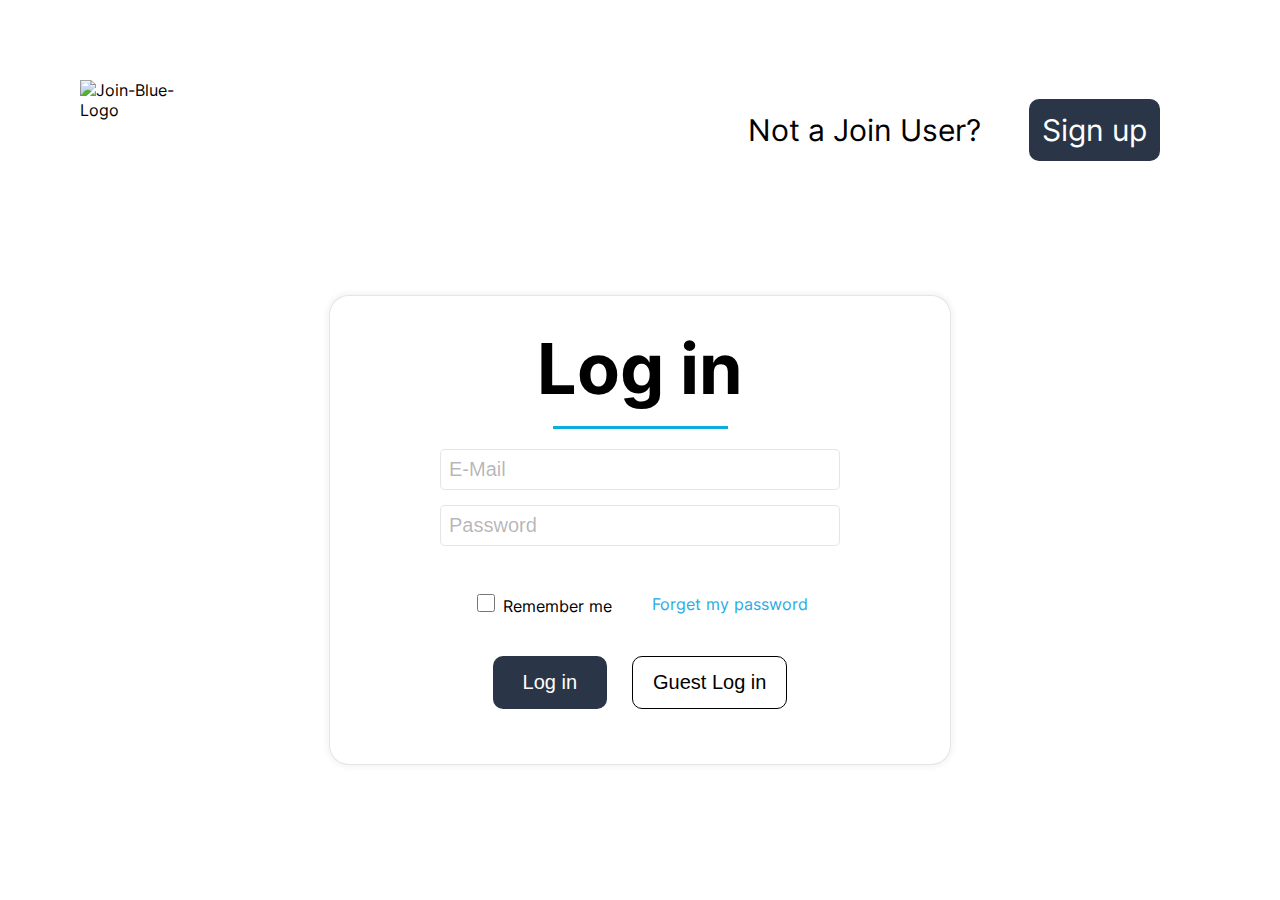
==== index.html @ 74774bdb "changes many codes" ====
<!DOCTYPE html>
<html lang="en">

<head>
    <meta charset="UTF-8">
    <meta http-equiv="X-UA-Compatible" content="IE=edge">
    <meta name="viewport" content="width=device-width, initial-scale=1.0">
    <link rel="stylesheet" href="./src/css/login.css">
    <link rel="stylesheet" href="./src/css/fonts.css">
    <link rel="shortcut icon" href="./src/favicon/logo_blue_join.png" type="image/x-icon">
    <script src="./src/scripts/storage.js"></script>
    <script src="./src/scripts/registerlogin.js"></script>
    <script src="./src/scripts/summary.js"></script>
    <script src="./src/scripts/dataBase.js"></script>
    <title>Login</title>
</head>

<body onload="init()">
    <div class="join-Logo-Container">
        <img src="./src/img/logo_blue_join.png" alt="Join-Blue-Logo">
        <div class="signIn-Container">Not a Join User? <a class="sign-Up-Button" href="register.html">Sign up</a></div>
    </div>
    
    <div class="login-Container">

        <div class="login-password-content">
            <div class="login-head">
                <h1>Log in</h1>
                <div class="blue-line"></div>
            </div>
            <form onsubmit="login(); return false;" autocomplete="on">
                <div class="main-input-button-container">
                    <div class="login-password-input-area">
                        <input class="email-input" type="email" name="email" placeholder="E-Mail" id="email">
                        <span class="dNone" id="login-user-error" style="color: red">User unknown. Please signup first</span>
                        <input class="password-input" type="password" name="password" placeholder="Password" id="password">
                    </div>
                    <div class="checkbox-container">
                        <div class="checkbox"><input class="checkbox-input" type="checkbox" name="" id="loginCheckbox"> <label for="remember-me">Remember me</label></div>
                        <div class="forget-Password-Container"><a class="forgetpassword" href="forgetPassword.html">Forget my password</a></div>
                    </div>

                    <div class="login-guest-button-container">
                        <button class="sign-in-button">Log in</button>
                        <button onclick="guestLogin()" class="guest-login-button">Guest Log in</button>
                    </div>
                    
                </div>
                
            </form>

            
        </div>
        
    </div>



    <div class="message-container">
    <div class="message" id="msgBox"></div>
    </div>
</body>

</html>
---- src/css/login.css ----
body {
    margin: 0;
    font-family: 'Inter', 'sans-serif';
    font-size: normal;
}

html {
    height: 100%;
}

.join-Logo-Container {
    display: flex;
    justify-content: space-between;
    margin-top: 80px;
    align-items: center;
    margin-left: 80px;
    margin-right: 120px;
}

.join-Logo-Container img {
    width: 150px;
    height: 150px;
    z-index: 1;
    object-fit: contain;
    animation: go_small 1.5s;
}

@keyframes go_small {
    0% {
        transform: translateX(1200px) translateY(450px) scale(3);
    }

    35% {
        transform: translateX(500px) translateY() scale(3);
    }

    100% {
        transform: scale(1);
    }
}

.signIn-Container {

    font-size: 30px;
    animation: fade_in 1.5s;

}

@keyframes fade_in {
    0% {
        opacity: 0;
        transform: scale(0.5);

    }

    40% {
        opacity: 0;
        transform: scale(0.5);
    }

    100% {
        opacity: 1;
        transform: scale(1);
    }
}

.sign-Up-Button {
    background: #2A3647;
    border-radius: 10px;
    margin-left: 40px;
    color: white;
    padding: 13px;
    text-decoration: none;


}

.sign-Up-Button:hover {
    background-color: #29ABE2;
}

.login-Container {
    display: flex;
    justify-content: center;
    align-items: center;
    height: 700px;
    padding: 0;
    margin: 0;
}

.login-head {
    display: flex;
    flex-direction: column;
    text-align: center;
    align-items: center;

}

.login-head h1 {
    font-size: 70px;
    margin: 0;
    margin-bottom: 15px;
}

.blue-line {
    display: flex;
    margin: 0;
    width: 175px;
    height: 3px;
    background-color: rgba(11, 173, 221, 1);

}

.login-password-content {
    display: flex;
    justify-content: center;
    align-items: center;
    flex-direction: column;
    border: 1px solid rgba(0, 0, 0, 0.1);
    background-color: white;
    border-radius: 20px;
    width: 500px;
    padding: 30px 60px 30px 60px;
    animation: fade_in 1.5s;
    box-shadow: 0px 0px 5px 3px rgba(0, 0, 0, 0.04);
}

.login-password-input-area {
    display: flex;
    flex-direction: column;
    margin-top: 20px;
    width: 400px;
}

.email-input {
    background-image: url('/src/img/email.png');
    background-repeat: no-repeat;
    background-position: 360px;
    background-size: 20px;
    margin-bottom: 15px;
    padding: 8px;
    font-size: 20px;
    border-radius: 5px;
    border: solid 1px rgba(0, 0, 0, 0.1);
}

.email-input::placeholder {
    color: rgba(0, 0, 0, 0.3);

}


.password-input {
    background-image: url('/src/img/password.png');
    background-repeat: no-repeat;
    background-position: 360px;
    background-size: 20px;
    padding: 8px;
    font-size: 20px;
    border-radius: 5px;
    border: solid 1px rgba(0, 0, 0, 0.1);
    margin-bottom: 25px;

}


.password-input::placeholder {
    color: rgba(0, 0, 0, 0.3);

}

.checkbox-container {
    display: flex;
    justify-content: center;
    align-items: center;
    margin-bottom: 30px;
    padding-bottom: 10px;
    padding-top: 20px;


}

.checkbox {
    padding-right: 40px;


}


.checkbox-input {
    padding: 40px;
    width: 18px;
    height: 18px;
    border: 1px solid black;

}


.login-guest-button-container {
    padding-bottom: 25px;
    display: flex;
    justify-content: center;

}

.sign-in-button {
    background-color: #2A3647;
    padding: 9px;
    color: white;
    border-radius: 10px;
    padding: 15px 30px 15px 30px;
    font-size: 20px;
    border: none;
    margin-right: 25px;
    cursor: pointer;
}

.sign-in-button:hover {
    background-color: #29ABE2;
    ;
    border: none;
}

.guest-login-button {
    padding: 9px;
    background-color: white;
    border-radius: 10px;
    padding: 5px 20px 5px 20px;
    font-size: 20px;
    border: black 1px solid;
    cursor: pointer;

}

.guest-login-button:hover {
    color: #29ABE2;
    ;
    border: 1px solid #29ABE2;
    ;
}


.forget-Password-Container a {
    text-decoration: none;
    color: #29ABE2;
    font-weight: 400;

}

.forge-Password-Container a:visited {
    color: #29ABE2;
    text-decoration: none;
}

.message-container {
    width: 100%;
    transform: translateY(-50px);
    display: flex;
    justify-content: center;
}

.message{
    display: flex;
    justify-content: center;
    width: 500px;
    
    color:#2A3647;
    border-radius: 8px;
    padding: 10px;
    font-weight: bold;
    font-size: 20px;
}


.dNone {
   display: none;
    
}

@media(max-width:1280px) {
    .join-Logo-Container img {
        width: 100px;
        height: 100px;
        
    }

    @keyframes go_small {
        0% {
            transform: translateX(600px) translateY(300px) scale(3);
        }

        35% {
            transform: translateX(500px) translateY() scale(3);
        }

        100% {
            transform: scale(1);
        }

    }

}

@media(max-width:850px) {
    .signIn-Container {
        position: absolute;
        display: flex;
        align-items: center;
        top: 740px;
        left: 50px;
        font-size: 20px;

    }

    .join-Logo-Container {
        margin-left: 50px;
        margin-top: 50px;
    }

    .join-Logo-Container img {
        width: 80px;
        height: 80px;
        animation: go_small_mobile 1.5s;

    }

    @keyframes go_small_mobile {
        0% {
            transform: translateX(100px) translateY(400px) scale(3);
        }

        35% {
            transform: translateX(500px) translateY() scale(3);
        }

        100% {
            transform: scale(1);
        }


    }

    .login-password-content {
        padding: 20px 10px 20px 10px;
        width: 350px;
    }

    .email-input {
        width: 320px;

    }

    .password-input {
        width: 320px;

    }

    .login-password-input-area {
        width: 350px;
    }
}
---- src/css/fonts.css ----
/* inter-100 - latin */
@font-face {
    font-display: swap;
    /* Check https://developer.mozilla.org/en-US/docs/Web/CSS/@font-face/font-display for other options. */
    font-family: 'Inter';
    font-style: normal;
    font-weight: 100;
    src: url('../fonts/inter-v12-latin-100.eot');
    /* IE9 Compat Modes */
    src: url('../fonts/inter-v12-latin-100.eot?#iefix') format('embedded-opentype'),
         /* IE6-IE8 */
         url('../fonts/inter-v12-latin-100.woff2') format('woff2'),
         /* Super Modern Browsers */
         url('../fonts/inter-v12-latin-100.woff') format('woff'),
         /* Modern Browsers */
         url('../fonts/inter-v12-latin-100.ttf') format('truetype'),
         /* Safari, Android, iOS */
         url('../fonts/inter-v12-latin-100.svg#Inter') format('svg');
    /* Legacy iOS */
}

/* inter-200 - latin */
@font-face {
    font-display: swap;
    /* Check https://developer.mozilla.org/en-US/docs/Web/CSS/@font-face/font-display for other options. */
    font-family: 'Inter';
    font-style: normal;
    font-weight: 200;
    src: url('../fonts/inter-v12-latin-200.eot');
    /* IE9 Compat Modes */
    src: url('../fonts/inter-v12-latin-200.eot?#iefix') format('embedded-opentype'),
         /* IE6-IE8 */
         url('../fonts/inter-v12-latin-200.woff2') format('woff2'),
         /* Super Modern Browsers */
         url('../fonts/inter-v12-latin-200.woff') format('woff'),
         /* Modern Browsers */
         url('../fonts/inter-v12-latin-200.ttf') format('truetype'),
         /* Safari, Android, iOS */
         url('../fonts/inter-v12-latin-200.svg#Inter') format('svg');
    /* Legacy iOS */
}

/* inter-300 - latin */
@font-face {
    font-display: swap;
    /* Check https://developer.mozilla.org/en-US/docs/Web/CSS/@font-face/font-display for other options. */
    font-family: 'Inter';
    font-style: normal;
    font-weight: 300;
    src: url('../fonts/inter-v12-latin-300.eot');
    /* IE9 Compat Modes */
    src: url('../fonts/inter-v12-latin-300.eot?#iefix') format('embedded-opentype'),
         /* IE6-IE8 */
         url('../fonts/inter-v12-latin-300.woff2') format('woff2'),
         /* Super Modern Browsers */
         url('../fonts/inter-v12-latin-300.woff') format('woff'),
         /* Modern Browsers */
         url('../fonts/inter-v12-latin-300.ttf') format('truetype'),
         /* Safari, Android, iOS */
         url('../fonts/inter-v12-latin-300.svg#Inter') format('svg');
    /* Legacy iOS */
}

/* inter-regular - latin */
@font-face {
    font-display: swap;
    /* Check https://developer.mozilla.org/en-US/docs/Web/CSS/@font-face/font-display for other options. */
    font-family: 'Inter';
    font-style: normal;
    font-weight: 400;
    src: url('../fonts/inter-v12-latin-regular.eot');
    /* IE9 Compat Modes */
    src: url('../fonts/inter-v12-latin-regular.eot?#iefix') format('embedded-opentype'),
         /* IE6-IE8 */
         url('../fonts/inter-v12-latin-regular.woff2') format('woff2'),
         /* Super Modern Browsers */
         url('../fonts/inter-v12-latin-regular.woff') format('woff'),
         /* Modern Browsers */
         url('../fonts/inter-v12-latin-regular.ttf') format('truetype'),
         /* Safari, Android, iOS */
         url('../fonts/inter-v12-latin-regular.svg#Inter') format('svg');
    /* Legacy iOS */
}

/* inter-500 - latin */
@font-face {
    font-display: swap;
    /* Check https://developer.mozilla.org/en-US/docs/Web/CSS/@font-face/font-display for other options. */
    font-family: 'Inter';
    font-style: normal;
    font-weight: 500;
    src: url('../fonts/inter-v12-latin-500.eot');
    /* IE9 Compat Modes */
    src: url('../fonts/inter-v12-latin-500.eot?#iefix') format('embedded-opentype'),
         /* IE6-IE8 */
         url('../fonts/inter-v12-latin-500.woff2') format('woff2'),
         /* Super Modern Browsers */
         url('../fonts/inter-v12-latin-500.woff') format('woff'),
         /* Modern Browsers */
         url('../fonts/inter-v12-latin-500.ttf') format('truetype'),
         /* Safari, Android, iOS */
         url('../fonts/inter-v12-latin-500.svg#Inter') format('svg');
    /* Legacy iOS */
}

/* inter-600 - latin */
@font-face {
    font-display: swap;
    /* Check https://developer.mozilla.org/en-US/docs/Web/CSS/@font-face/font-display for other options. */
    font-family: 'Inter';
    font-style: normal;
    font-weight: 600;
    src: url('../fonts/inter-v12-latin-600.eot');
    /* IE9 Compat Modes */
    src: url('../fonts/inter-v12-latin-600.eot?#iefix') format('embedded-opentype'),
         /* IE6-IE8 */
         url('../fonts/inter-v12-latin-600.woff2') format('woff2'),
         /* Super Modern Browsers */
         url('../fonts/inter-v12-latin-600.woff') format('woff'),
         /* Modern Browsers */
         url('../fonts/inter-v12-latin-600.ttf') format('truetype'),
         /* Safari, Android, iOS */
         url('../fonts/inter-v12-latin-600.svg#Inter') format('svg');
    /* Legacy iOS */
}

/* inter-700 - latin */
@font-face {
    font-display: swap;
    /* Check https://developer.mozilla.org/en-US/docs/Web/CSS/@font-face/font-display for other options. */
    font-family: 'Inter';
    font-style: normal;
    font-weight: 700;
    src: url('../fonts/inter-v12-latin-700.eot');
    /* IE9 Compat Modes */
    src: url('../fonts/inter-v12-latin-700.eot?#iefix') format('embedded-opentype'),
         /* IE6-IE8 */
         url('../fonts/inter-v12-latin-700.woff2') format('woff2'),
         /* Super Modern Browsers */
         url('../fonts/inter-v12-latin-700.woff') format('woff'),
         /* Modern Browsers */
         url('../fonts/inter-v12-latin-700.ttf') format('truetype'),
         /* Safari, Android, iOS */
         url('../fonts/inter-v12-latin-700.svg#Inter') format('svg');
    /* Legacy iOS */
}
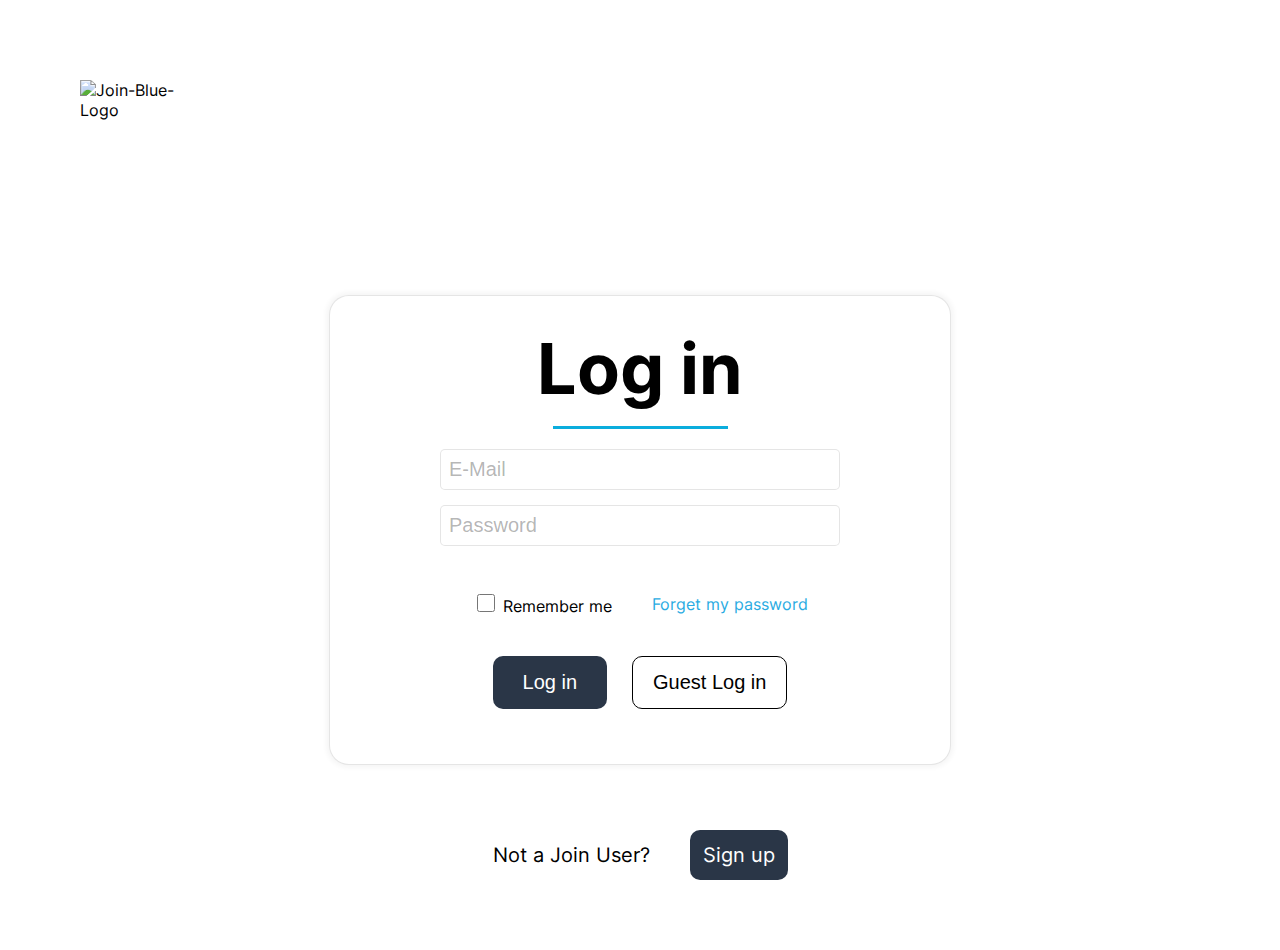
==== commit 94f59f0d: "responsive" ====
--- a/index.html
+++ b/index.html
@@ -15,7 +15,7 @@
     <title>Login</title>
 </head>
 
-<body onload="init()">
+<body onload="logininit()">
     <div class="join-Logo-Container">
         <img src="./src/img/logo_blue_join.png" alt="Join-Blue-Logo">
         <div class="signIn-Container">Not a Join User? <a class="sign-Up-Button" href="register.html">Sign up</a></div>
@@ -43,22 +43,25 @@
                     <div class="login-guest-button-container">
                         <button class="sign-in-button">Log in</button>
                         <button onclick="guestLogin()" class="guest-login-button">Guest Log in</button>
+                        
                     </div>
-                    
+                   
                 </div>
                 
             </form>
-
+            
             
         </div>
         
     </div>
-
+    <div class="signIn-Container-mobile dNone">Not a Join User? <a class="sign-Up-Button" href="register.html">Sign up</a></div>
 
 
     <div class="message-container">
     <div class="message" id="msgBox"></div>
     </div>
+
+
 </body>
 
 </html>--- a/src/css/login.css
+++ b/src/css/login.css
@@ -27,7 +27,7 @@
 
 @keyframes go_small {
     0% {
-        transform: translateX(1200px) translateY(450px) scale(3);
+        transform: translateX(1100px) translateY(500px) scale(3);
     }
 
     35% {
@@ -259,12 +259,12 @@
     justify-content: center;
 }
 
-.message{
+.message {
     display: flex;
     justify-content: center;
     width: 500px;
-    
-    color:#2A3647;
+
+    color: #2A3647;
     border-radius: 8px;
     padding: 10px;
     font-weight: bold;
@@ -273,15 +273,80 @@
 
 
 .dNone {
-   display: none;
-    
+    display: none;
+
+}
+
+@media(max-width:1850px){
+    .join-Logo-Container img {
+        width: 80px;
+        height: 80px;
+        animation: go_small_mobile 1.5s;
+    }
+
+    @keyframes go_small_mobile {
+        0% {
+            transform: translateX(800px) translateY(400px) scale(3);
+        }
+
+        35% {
+            transform: translateX(00px) translateY() scale(3);
+        }
+
+        100% {
+            transform: scale(1);
+        }
+
+
+    }
+
+
+}
+
+@media(max-width:1500px) {
+    .signIn-Container {
+        display: none;
+
+    }
+
+    .signIn-Container-mobile {
+        display: flex;
+        align-items: center;
+        justify-content: center;
+        transform: translateY(-50px);
+        font-size: 20px;
+        animation: fade_in_mobile 1.5;
+    }
+    .join-Logo-Container img {
+        width: 80px;
+        height: 80px;
+        animation: go_small_mobile 1.5s;
+    }
+
+    @keyframes go_small_mobile {
+        0% {
+            transform: translateX(700px) translateY(400px) scale(3);
+        }
+
+        35% {
+            transform: translateX(00px) translateY() scale(3);
+        }
+
+        100% {
+            transform: scale(1);
+        }
+
+
+    }
+
+
 }
 
 @media(max-width:1280px) {
     .join-Logo-Container img {
         width: 100px;
         height: 100px;
-        
+        animation: go_small_mobile 1.5s;
     }
 
     @keyframes go_small {
@@ -301,15 +366,98 @@
 
 }
 
-@media(max-width:850px) {
+@media(max-width: 1200px) {
+    .join-Logo-Container img {
+        width: 80px;
+        height: 80px;
+        animation: go_small_mobile 1.5s;
+    }
+
+    @keyframes go_small_mobile {
+        0% {
+            transform: translateX(500px) translateY(400px) scale(3);
+        }
+
+        35% {
+            transform: translateX(500px) translateY() scale(3);
+        }
+
+        100% {
+            transform: scale(1);
+        }
+    }
+}
+
+@media(max-width:1024px) {
+
+    .join-Logo-Container img {
+        width: 80px;
+        height: 80px;
+        animation: go_small_mobile 1.5s;
+    }
+
+    @keyframes go_small_mobile {
+        0% {
+            transform: translateX(400px) translateY(350px) scale(3);
+        }
+
+        35% {
+            transform: translateX(500px) translateY() scale(3);
+        }
+
+        100% {
+            transform: scale(1);
+        }
+
+    }
+
+    .login-Container{
+        height: 500px;
+       
+    }
+
+    .signIn-Container-mobile {
+        display: flex;
+        align-items: center;
+        justify-content: center;
+        transform: translateY(50px);
+        font-size: 20px;
+        animation: fade_in_mobile 1.5;
+    }
+}
+
+
+@media(max-width:688px) {
     .signIn-Container {
-        position: absolute;
+        display: none;
+
+    }
+
+    .signIn-Container-mobile {
         display: flex;
         align-items: center;
-        top: 740px;
-        left: 50px;
+        justify-content: center;
+        transform: translateY(40px);
         font-size: 20px;
-
+        animation: fade_in_mobile 1.5;
+    }
+
+    @keyframes fade_in_mobile {
+        0% {
+            opacity: 0;
+            transform: scale(0.5);
+
+        }
+
+        40% {
+            opacity: 0;
+            transform: scale(0.5);
+        }
+
+        100% {
+            opacity: 1;
+            transform: scale(1);
+        }
     }
 
     .join-Logo-Container {
@@ -326,7 +474,7 @@
 
     @keyframes go_small_mobile {
         0% {
-            transform: translateX(100px) translateY(400px) scale(3);
+            transform: translateX(300px) translateY(400px) scale(3);
         }
 
         35% {
@@ -358,4 +506,135 @@
     .login-password-input-area {
         width: 350px;
     }
-}+
+
+    .message-container {
+        width: 100%;
+        transform: translateY(-150px);
+        display: flex;
+        justify-content: center;
+    }
+
+    .message {
+        display: flex;
+        justify-content: center;
+        width: 500px;
+
+        color: #2A3647;
+        border-radius: 8px;
+        padding: 10px;
+        font-weight: bold;
+        font-size: 20px;
+    }
+}
+
+@media(max-width: 415px) {
+    .join-Logo-Container {
+        margin-left: 50px;
+        margin-top: 50px;
+    }
+
+    .join-Logo-Container img {
+        width: 80px;
+        height: 80px;
+        animation: go_small_mobile 1.5s;
+
+    }
+
+    @keyframes go_small_mobile {
+        0% {
+            transform: translateX(150px) translateY(350px) scale(3);
+        }
+
+        35% {
+            transform: translateX(500px) translateY() scale(3);
+        }
+
+        100% {
+            transform: scale(1);
+        }
+    }
+    .signIn-Container-mobile {
+        display: flex;
+        align-items: center;
+        justify-content: center;
+        transform: translateY(50px);
+        font-size: 20px;
+        animation: fade_in_mobile 1.5;
+    }
+}
+
+.message-container {
+    width: 100%;
+    transform: translateY(-60px);
+    display: flex;
+    justify-content: center;
+}
+
+.message {
+    display: flex;
+    justify-content: center;
+    width: 500px;
+
+    color: #2A3647;
+    border-radius: 8px;
+    padding: 10px;
+    font-weight: bold;
+    font-size: 20px;
+}
+
+
+
+
+@media(max-width:360px) {
+    .join-Logo-Container {
+        margin-left: 50px;
+        margin-top: 50px;
+    }
+    .join-Logo-Container img {
+        width: 80px;
+        height: 80px;
+        animation: go_small_mobile 1.5s;
+    }
+
+    @keyframes go_small_mobile {
+        0% {
+            transform: translateX(100px) translateY(400px) scale(3);
+        }
+
+        35% {
+            transform: translateX(500px) translateY() scale(3);
+        }
+
+        100% {
+            transform: scale(1);
+        }
+    }
+
+    
+    .message-container {
+        width: 100%;
+        transform: translateY(-50px);
+        display: flex;
+        justify-content: center;
+    }
+    
+    .message {
+        display: flex;
+        justify-content: center;
+        width: 500px;
+        color: #2A3647;
+        border-radius: 8px;
+        padding: 10px;
+        font-weight: bold;
+        font-size: 20px;
+    }
+    .login-Container{
+        height: 500px;
+       width: 300px;
+       margin-left: 30px;
+    }
+    .login-password-content{
+        padding: 0;
+    }
+}
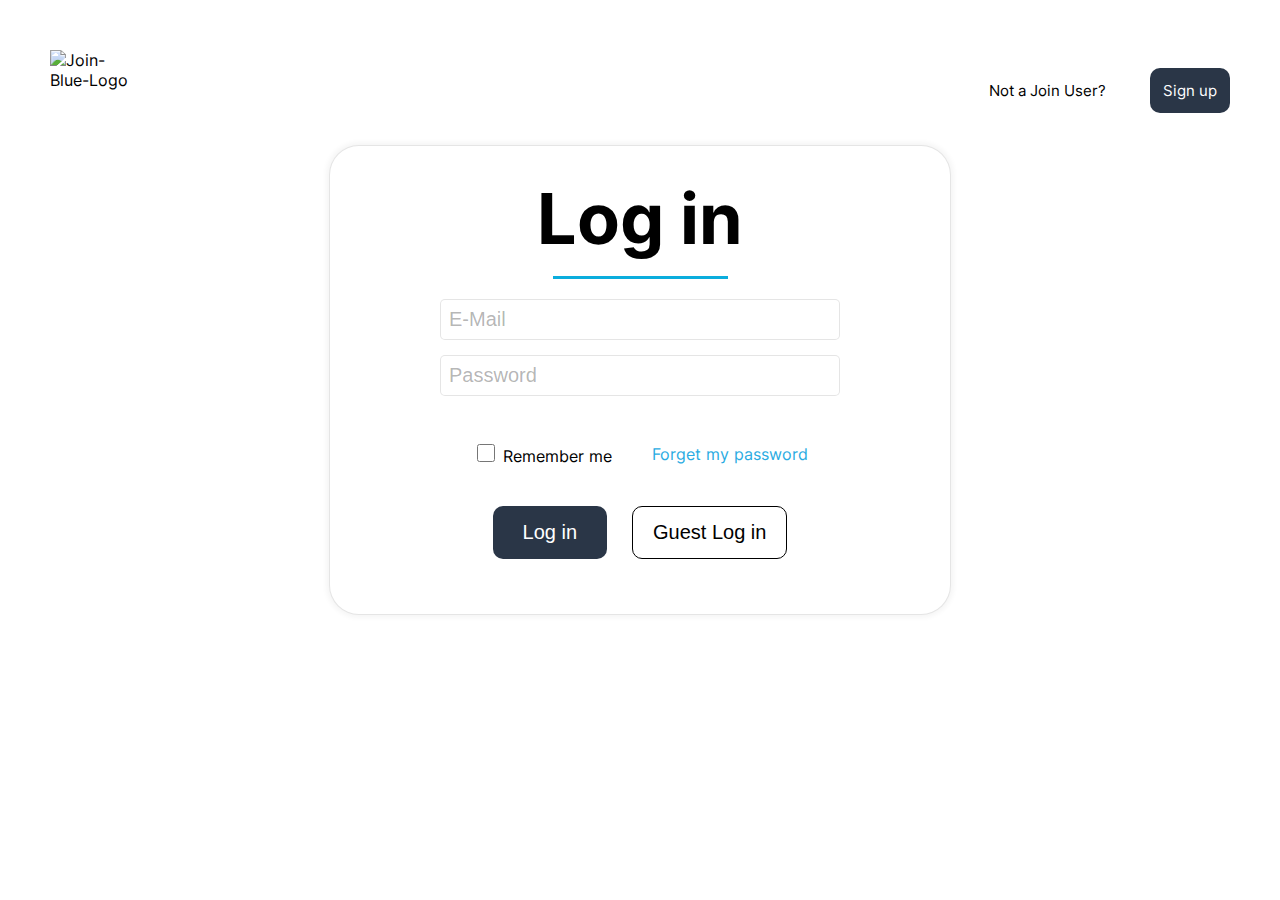
==== commit 68dd820b: "fixes for PF" ====
--- a/index.html
+++ b/index.html
@@ -5,24 +5,45 @@
     <meta charset="UTF-8">
     <meta http-equiv="X-UA-Compatible" content="IE=edge">
     <meta name="viewport" content="width=device-width, initial-scale=1.0">
+
+    <!-- FAVICON -->
+    <link rel="apple-touch-icon" sizes="120x120" href="./src/favicon/apple-touch-icon.png">
+    <link rel="icon" type="image/png" sizes="32x32" href="./src/favicon/favicon-32x32.png">
+    <link rel="icon" type="image/png" sizes="16x16" href="./src/favicon/favicon-16x16.png">
+    <link rel="manifest" href="./src/favicon/site.webmanifest">
+    <link rel="mask-icon" href="./src/favicon/safari-pinned-tab.svg" color="#5bbad5">
+    <meta name="msapplication-TileColor" content="#da532c">
+    <meta name="theme-color" content="#ffffff">
+
+    <!-- CSS -->
     <link rel="stylesheet" href="./src/css/login.css">
     <link rel="stylesheet" href="./src/css/fonts.css">
-    <link rel="shortcut icon" href="./src/favicon/logo_blue_join.png" type="image/x-icon">
+    <link rel="stylesheet" href="./src/css/loginMobileCss.css">
+
+    <!-- JS -->
     <script src="./src/scripts/storage.js"></script>
     <script src="./src/scripts/registerlogin.js"></script>
     <script src="./src/scripts/summary.js"></script>
     <script src="./src/scripts/dataBase.js"></script>
+
     <title>Login</title>
+    <!-- FAVICON -->
+    <link rel="apple-touch-icon" sizes="120x120" href="./src/favicon/apple-touch-icon.png">
+    <link rel="icon" type="image/png" sizes="32x32" href="./src/favicon/favicon-32x32.png">
+    <link rel="icon" type="image/png" sizes="16x16" href="./src/favicon/favicon-16x16.png">
+    <link rel="manifest" href="./src/favicon/site.webmanifest">
+    <link rel="mask-icon" href="./src/favicon/safari-pinned-tab.svg" color="#5bbad5">
+    <meta name="msapplication-TileColor" content="#da532c">
+    <meta name="theme-color" content="#ffffff">
 </head>
 
 <body onload="logininit()">
-    <div class="join-Logo-Container">
-        <img src="./src/img/logo_blue_join.png" alt="Join-Blue-Logo">
+    <div class="join-Logo-Container login-animation-container">
+        <img id="join-logo" src="./src/img/logo_blue_join.png" alt="Join-Blue-Logo">
+        <img id="joinLogoMobile" class="join-logo-mobile" src="./src/img/logo_blue_join.png" alt="Join-Blue-Logo">
         <div class="signIn-Container">Not a Join User? <a class="sign-Up-Button" href="register.html">Sign up</a></div>
     </div>
-    
     <div class="login-Container">
-
         <div class="login-password-content">
             <div class="login-head">
                 <h1>Log in</h1>
@@ -32,36 +53,30 @@
                 <div class="main-input-button-container">
                     <div class="login-password-input-area">
                         <input class="email-input" type="email" name="email" placeholder="E-Mail" id="email">
-                        <span class="dNone" id="login-user-error" style="color: red">User unknown. Please signup first</span>
-                        <input class="password-input" type="password" name="password" placeholder="Password" id="password">
+                        <span class="dNone" id="login-user-error" style="color: red">User unknown. Please signup
+                            first</span>
+                        <input class="password-input" type="password" name="password" placeholder="Password"
+                            id="password">
                     </div>
                     <div class="checkbox-container">
-                        <div class="checkbox"><input class="checkbox-input" type="checkbox" name="" id="loginCheckbox"> <label for="remember-me">Remember me</label></div>
-                        <div class="forget-Password-Container"><a class="forgetpassword" href="forgetPassword.html">Forget my password</a></div>
+                        <div class="checkbox"><input class="checkbox-input" type="checkbox" name="" id="loginCheckbox">
+                            <label for="remember-me">Remember me</label></div>
+                        <div class="forget-Password-Container"><a class="forgetpassword"
+                                href="forgetpassword.html">Forget my password</a></div>
                     </div>
-
                     <div class="login-guest-button-container">
                         <button class="sign-in-button">Log in</button>
                         <button onclick="guestLogin()" class="guest-login-button">Guest Log in</button>
-                        
                     </div>
-                   
                 </div>
-                
             </form>
-            
-            
         </div>
-        
     </div>
-    <div class="signIn-Container-mobile dNone">Not a Join User? <a class="sign-Up-Button" href="register.html">Sign up</a></div>
-
-
+    <div class="signIn-Container-mobile dNone">Not a Join User? <a class="sign-Up-Button" href="register.html">Sign
+            up</a></div>
     <div class="message-container">
-    <div class="message" id="msgBox"></div>
+        <div class="message" id="msgBox"></div>
     </div>
-
-
 </body>
 
 </html>--- a/src/css/login.css
+++ b/src/css/login.css
@@ -2,16 +2,21 @@
     margin: 0;
     font-family: 'Inter', 'sans-serif';
     font-size: normal;
+    height: 90vh;
 }
 
 html {
     height: 100%;
 }
 
+.join-logo-mobile {
+    display: none;
+}
+
 .join-Logo-Container {
     display: flex;
     justify-content: space-between;
-    margin-top: 80px;
+    margin-top: 30px;
     align-items: center;
     margin-left: 80px;
     margin-right: 120px;
@@ -27,7 +32,7 @@
 
 @keyframes go_small {
     0% {
-        transform: translateX(1100px) translateY(500px) scale(3);
+        transform: translateX(1200px) translateY(450px) scale(3);
     }
 
     35% {
@@ -40,10 +45,8 @@
 }
 
 .signIn-Container {
-
     font-size: 30px;
     animation: fade_in 1.5s;
-
 }
 
 @keyframes fade_in {
@@ -71,8 +74,6 @@
     color: white;
     padding: 13px;
     text-decoration: none;
-
-
 }
 
 .sign-Up-Button:hover {
@@ -83,7 +84,7 @@
     display: flex;
     justify-content: center;
     align-items: center;
-    height: 700px;
+    height: 600px;
     padding: 0;
     margin: 0;
 }
@@ -118,7 +119,7 @@
     flex-direction: column;
     border: 1px solid rgba(0, 0, 0, 0.1);
     background-color: white;
-    border-radius: 20px;
+    border-radius: 30px;
     width: 500px;
     padding: 30px 60px 30px 60px;
     animation: fade_in 1.5s;
@@ -146,9 +147,7 @@
 
 .email-input::placeholder {
     color: rgba(0, 0, 0, 0.3);
-
-}
-
+}
 
 .password-input {
     background-image: url('/src/img/password.png');
@@ -160,13 +159,10 @@
     border-radius: 5px;
     border: solid 1px rgba(0, 0, 0, 0.1);
     margin-bottom: 25px;
-
-}
-
+}
 
 .password-input::placeholder {
     color: rgba(0, 0, 0, 0.3);
-
 }
 
 .checkbox-container {
@@ -176,31 +172,22 @@
     margin-bottom: 30px;
     padding-bottom: 10px;
     padding-top: 20px;
-
-
 }
 
 .checkbox {
     padding-right: 40px;
-
-
-}
-
+}
 
 .checkbox-input {
-    padding: 40px;
     width: 18px;
     height: 18px;
     border: 1px solid black;
-
-}
-
+}
 
 .login-guest-button-container {
     padding-bottom: 25px;
     display: flex;
     justify-content: center;
-
 }
 
 .sign-in-button {
@@ -217,7 +204,6 @@
 
 .sign-in-button:hover {
     background-color: #29ABE2;
-    ;
     border: none;
 }
 
@@ -229,29 +215,26 @@
     font-size: 20px;
     border: black 1px solid;
     cursor: pointer;
-
 }
 
 .guest-login-button:hover {
     color: #29ABE2;
-    ;
     border: 1px solid #29ABE2;
-    ;
-}
-
+}
 
 .forget-Password-Container a {
     text-decoration: none;
     color: #29ABE2;
     font-weight: 400;
-
-}
+}
+
 
 .forge-Password-Container a:visited {
     color: #29ABE2;
     text-decoration: none;
 }
 
+
 .message-container {
     width: 100%;
     transform: translateY(-50px);
@@ -259,382 +242,18 @@
     justify-content: center;
 }
 
+
 .message {
     display: flex;
     justify-content: center;
-    width: 500px;
-
+    width: 100%;
     color: #2A3647;
     border-radius: 8px;
     padding: 10px;
     font-weight: bold;
-    font-size: 20px;
-}
-
+    font-size: 29px;
+}
 
 .dNone {
     display: none;
-
-}
-
-@media(max-width:1850px){
-    .join-Logo-Container img {
-        width: 80px;
-        height: 80px;
-        animation: go_small_mobile 1.5s;
-    }
-
-    @keyframes go_small_mobile {
-        0% {
-            transform: translateX(800px) translateY(400px) scale(3);
-        }
-
-        35% {
-            transform: translateX(00px) translateY() scale(3);
-        }
-
-        100% {
-            transform: scale(1);
-        }
-
-
-    }
-
-
-}
-
-@media(max-width:1500px) {
-    .signIn-Container {
-        display: none;
-
-    }
-
-    .signIn-Container-mobile {
-        display: flex;
-        align-items: center;
-        justify-content: center;
-        transform: translateY(-50px);
-        font-size: 20px;
-        animation: fade_in_mobile 1.5;
-    }
-    .join-Logo-Container img {
-        width: 80px;
-        height: 80px;
-        animation: go_small_mobile 1.5s;
-    }
-
-    @keyframes go_small_mobile {
-        0% {
-            transform: translateX(700px) translateY(400px) scale(3);
-        }
-
-        35% {
-            transform: translateX(00px) translateY() scale(3);
-        }
-
-        100% {
-            transform: scale(1);
-        }
-
-
-    }
-
-
-}
-
-@media(max-width:1280px) {
-    .join-Logo-Container img {
-        width: 100px;
-        height: 100px;
-        animation: go_small_mobile 1.5s;
-    }
-
-    @keyframes go_small {
-        0% {
-            transform: translateX(600px) translateY(300px) scale(3);
-        }
-
-        35% {
-            transform: translateX(500px) translateY() scale(3);
-        }
-
-        100% {
-            transform: scale(1);
-        }
-
-    }
-
-}
-
-@media(max-width: 1200px) {
-    .join-Logo-Container img {
-        width: 80px;
-        height: 80px;
-        animation: go_small_mobile 1.5s;
-    }
-
-    @keyframes go_small_mobile {
-        0% {
-            transform: translateX(500px) translateY(400px) scale(3);
-        }
-
-        35% {
-            transform: translateX(500px) translateY() scale(3);
-        }
-
-        100% {
-            transform: scale(1);
-        }
-    }
-}
-
-@media(max-width:1024px) {
-
-    .join-Logo-Container img {
-        width: 80px;
-        height: 80px;
-        animation: go_small_mobile 1.5s;
-    }
-
-    @keyframes go_small_mobile {
-        0% {
-            transform: translateX(400px) translateY(350px) scale(3);
-        }
-
-        35% {
-            transform: translateX(500px) translateY() scale(3);
-        }
-
-        100% {
-            transform: scale(1);
-        }
-
-    }
-
-    .login-Container{
-        height: 500px;
-       
-    }
-
-    .signIn-Container-mobile {
-        display: flex;
-        align-items: center;
-        justify-content: center;
-        transform: translateY(50px);
-        font-size: 20px;
-        animation: fade_in_mobile 1.5;
-    }
-}
-
-
-@media(max-width:688px) {
-    .signIn-Container {
-        display: none;
-
-    }
-
-    .signIn-Container-mobile {
-        display: flex;
-        align-items: center;
-        justify-content: center;
-        transform: translateY(40px);
-        font-size: 20px;
-        animation: fade_in_mobile 1.5;
-    }
-
-    @keyframes fade_in_mobile {
-        0% {
-            opacity: 0;
-            transform: scale(0.5);
-
-        }
-
-        40% {
-            opacity: 0;
-            transform: scale(0.5);
-        }
-
-        100% {
-            opacity: 1;
-            transform: scale(1);
-        }
-    }
-
-    .join-Logo-Container {
-        margin-left: 50px;
-        margin-top: 50px;
-    }
-
-    .join-Logo-Container img {
-        width: 80px;
-        height: 80px;
-        animation: go_small_mobile 1.5s;
-
-    }
-
-    @keyframes go_small_mobile {
-        0% {
-            transform: translateX(300px) translateY(400px) scale(3);
-        }
-
-        35% {
-            transform: translateX(500px) translateY() scale(3);
-        }
-
-        100% {
-            transform: scale(1);
-        }
-
-
-    }
-
-    .login-password-content {
-        padding: 20px 10px 20px 10px;
-        width: 350px;
-    }
-
-    .email-input {
-        width: 320px;
-
-    }
-
-    .password-input {
-        width: 320px;
-
-    }
-
-    .login-password-input-area {
-        width: 350px;
-    }
-
-
-    .message-container {
-        width: 100%;
-        transform: translateY(-150px);
-        display: flex;
-        justify-content: center;
-    }
-
-    .message {
-        display: flex;
-        justify-content: center;
-        width: 500px;
-
-        color: #2A3647;
-        border-radius: 8px;
-        padding: 10px;
-        font-weight: bold;
-        font-size: 20px;
-    }
-}
-
-@media(max-width: 415px) {
-    .join-Logo-Container {
-        margin-left: 50px;
-        margin-top: 50px;
-    }
-
-    .join-Logo-Container img {
-        width: 80px;
-        height: 80px;
-        animation: go_small_mobile 1.5s;
-
-    }
-
-    @keyframes go_small_mobile {
-        0% {
-            transform: translateX(150px) translateY(350px) scale(3);
-        }
-
-        35% {
-            transform: translateX(500px) translateY() scale(3);
-        }
-
-        100% {
-            transform: scale(1);
-        }
-    }
-    .signIn-Container-mobile {
-        display: flex;
-        align-items: center;
-        justify-content: center;
-        transform: translateY(50px);
-        font-size: 20px;
-        animation: fade_in_mobile 1.5;
-    }
-}
-
-.message-container {
-    width: 100%;
-    transform: translateY(-60px);
-    display: flex;
-    justify-content: center;
-}
-
-.message {
-    display: flex;
-    justify-content: center;
-    width: 500px;
-
-    color: #2A3647;
-    border-radius: 8px;
-    padding: 10px;
-    font-weight: bold;
-    font-size: 20px;
-}
-
-
-
-
-@media(max-width:360px) {
-    .join-Logo-Container {
-        margin-left: 50px;
-        margin-top: 50px;
-    }
-    .join-Logo-Container img {
-        width: 80px;
-        height: 80px;
-        animation: go_small_mobile 1.5s;
-    }
-
-    @keyframes go_small_mobile {
-        0% {
-            transform: translateX(100px) translateY(400px) scale(3);
-        }
-
-        35% {
-            transform: translateX(500px) translateY() scale(3);
-        }
-
-        100% {
-            transform: scale(1);
-        }
-    }
-
-    
-    .message-container {
-        width: 100%;
-        transform: translateY(-50px);
-        display: flex;
-        justify-content: center;
-    }
-    
-    .message {
-        display: flex;
-        justify-content: center;
-        width: 500px;
-        color: #2A3647;
-        border-radius: 8px;
-        padding: 10px;
-        font-weight: bold;
-        font-size: 20px;
-    }
-    .login-Container{
-        height: 500px;
-       width: 300px;
-       margin-left: 30px;
-    }
-    .login-password-content{
-        padding: 0;
-    }
-}
+}--- a/src/css/loginMobileCss.css
+++ b/src/css/loginMobileCss.css
@@ -0,0 +1,1001 @@
+@media(max-width:1850px) {
+    .join-Logo-Container img {
+        width: 80px;
+        height: 80px;
+        animation: go_small_mobile 1.5s;
+    }
+
+    @keyframes go_small_mobile {
+        0% {
+            transform: translateX(800px) translateY(400px) scale(3);
+        }
+
+        35% {
+            transform: translateX(00px) translateY() scale(3);
+        }
+
+        100% {
+            transform: scale(1);
+        }
+    }
+}
+
+@media(max-width:1500px) {
+    .signIn-Container-mobile {
+        display: flex;
+        align-items: center;
+        justify-content: center;
+        transform: translateY(-50px);
+        font-size: 20px;
+    }
+
+    .join-logo-mobile {
+        margin-left: 20px;
+        margin-top: 20px;
+    }
+
+    .signIn-Container-mobile {
+        display: none;
+    }
+}
+
+@media(max-width:1281px) {
+    body {
+        height: 90%;
+    }
+
+    .join-Logo-Container {
+        margin: 50px;
+    }
+
+    .login-Container {
+        height: 0;
+        transform: translateY(200px);
+    }
+
+    .signIn-Container {
+        font-size: 15px;
+    }
+
+    .message-container {
+        width: 100%;
+        transform: translateY(450px);
+        display: flex;
+        justify-content: center;
+    }
+}
+
+@media(max-width: 1200px) {
+    .join-Logo-Container img {
+        width: 80px;
+        height: 80px;
+        animation: go_small_mobile 1.5s;
+    }
+
+    @keyframes go_small_mobile {
+        0% {
+            transform: translateX(500px) translateY(400px) scale(3);
+        }
+
+        35% {
+            transform: translateX(500px) translateY() scale(3);
+        }
+
+        100% {
+            transform: scale(1);
+        }
+    }
+}
+
+@media(max-width:1025px) {
+    .signIn-Container-mobile {
+        display: none;
+    }
+
+    .signIn-Container {
+        font-size: 15px;
+    }
+
+
+    .login-head h1 {
+        font-size: 35px;
+    }
+
+    .blue-line {
+        width: 100px;
+    }
+
+    .join-Logo-Container {
+        margin: 30px;
+        display: flex;
+        align-items: flex-start;
+    }
+
+    .join-Logo-Container img {
+        width: 80px;
+        height: 80px;
+        animation: go_small_mobile 1.5s;
+    }
+
+    @keyframes go_small_mobile {
+        0% {
+            transform: translateX(350px) translateY(300px) scale(3);
+        }
+
+        35% {
+            transform: translateX(500px) translateY() scale(3);
+        }
+
+        100% {
+            transform: scale(1);
+        }
+    }
+
+    .login-password-content {
+        transform: translateY(250px);
+        padding: 20px;
+        animation: fade_in_mobile_Container 1.5s;
+    }
+
+    @keyframes fade_in_mobile_Container {
+        0% {
+            opacity: 0;
+            transform: scale(0.5);
+            transform: translateY(250px);
+        }
+
+        40% {
+            opacity: 0;
+            transform: scale(0.5);
+            transform: translateY(250px);
+        }
+
+        100% {
+            opacity: 1;
+            transform: scale(1);
+            transform: translateY(250px);
+        }
+    }
+
+    .login-Container {
+        transform: translateY(50px);
+        height: 0%;
+    }
+
+    .message-container {
+        width: 100%;
+        transform: translateY(400px);
+        display: flex;
+        justify-content: center;
+    }
+}
+
+@media(max-width:820px) {
+    .message-container {
+        width: 100%;
+        transform: translateY(530px);
+        display: flex;
+        justify-content: center;
+    }
+}
+
+@media(max-width:769px) {
+    .join-logo-mobile {
+        position: absolute;
+        top: 0;
+        left: 0;
+        z-index: 5;
+        right: 0;
+        bottom: 0;
+        overflow: hidden;
+        animation: fadeOutJoinLogo 1.5s ease-in-out;
+    }
+
+    .join-logo-mobile img {
+        display: flex;
+        width: 100px;
+        height: 100px;
+        object-fit: contain;
+
+
+    }
+
+    .message-container {
+        width: 100%;
+        transform: translateY(420px);
+        display: flex;
+        justify-content: center;
+    }
+}
+
+@media(max-width:689px) {
+    .signIn-Container {
+        display: flex;
+        align-items: center;
+    }
+
+    .login-Container {
+        transform: translateY(200px);
+        height: 0%;
+    }
+
+    .signIn-Container-mobile {
+        display: flex;
+        align-items: center;
+        justify-content: center;
+        transform: translateY(40px);
+        font-size: 20px;
+        animation: fade_in_mobile 1.5s;
+    }
+
+    @keyframes fade_in_mobile {
+        0% {
+            opacity: 0;
+            transform: scale(0.5);
+        }
+
+        40% {
+            opacity: 0;
+            transform: scale(0.5);
+        }
+
+        100% {
+            opacity: 1;
+            transform: scale(1);
+        }
+    }
+
+    .join-Logo-Container {
+        margin-left: 50px;
+        margin-top: 50px;
+    }
+
+
+    .join-Logo-Container img {
+        width: 80px;
+        height: 80px;
+        animation: go_small_mobile 1.5s;
+    }
+
+    @keyframes go_small_mobile {
+        0% {
+            transform: translateX(300px) translateY(400px) scale(3);
+        }
+
+        35% {
+            transform: translateX(500px) translateY() scale(3);
+        }
+
+        100% {
+            transform: scale(1);
+        }
+    }
+
+    .email-input {
+        background-image: url('/src/img/email.png');
+        background-repeat: no-repeat;
+        background-position: 320px;
+        background-size: 20px;
+        margin-bottom: 15px;
+        width: 100%;
+        padding: 8px;
+        font-size: 20px;
+        border-radius: 5px;
+        border: solid 1px rgba(0, 0, 0, 0.1);
+    }
+
+    .email-input::placeholder {
+        color: rgba(0, 0, 0, 0.3);
+
+    }
+
+    .password-input {
+        background-image: url('/src/img/password.png');
+        background-repeat: no-repeat;
+        background-position: 320px;
+        background-size: 20px;
+        padding: 8px;
+        width: 100%;
+        font-size: 20px;
+        border-radius: 5px;
+        border: solid 1px rgba(0, 0, 0, 0.1);
+        margin-bottom: 25px;
+    }
+
+    .login-password-content {
+        transform: translateY(50px);
+    }
+
+    .login-password-input-area {
+        width: 350px
+    }
+
+    .message-container {
+        width: 100%;
+        transform: translateY(460px);
+        display: flex;
+        justify-content: center;
+    }
+
+    .message {
+        display: flex;
+        justify-content: center;
+        width: 500px;
+        color: #2A3647;
+        border-radius: 8px;
+        padding: 10px;
+        font-weight: bold;
+        font-size: 20px;
+    }
+
+    .signIn-Container-mobile {
+        display: none;
+    }
+}
+
+@media(max-width:540px) {
+    .join-Logo-Container img {
+        width: 80px;
+        height: 80px;
+        animation: go_small_mobile 1.5s;
+    }
+
+    @keyframes go_small_mobile {
+        0% {
+            transform: translateX(250px) translateY(300px) scale(3);
+        }
+
+        35% {
+            transform: translateX(500px) translateY() scale(3);
+        }
+
+        100% {
+            transform: scale(1);
+        }
+    }
+
+    .signIn-Container {
+        display: none;
+    }
+
+    .join-Logo-Container {
+        margin-left: 10px;
+        margin-top: 20px;
+        margin-bottom: 50px;
+    }
+
+    .login-password-content {
+        width: 85%;
+        transform: translateY(0px);
+        padding: 15px;
+        animation: fade_in_mobile_Container 1.5s;
+    }
+
+    @keyframes fade_in_mobile_Container {
+        0% {
+            opacity: 0;
+            transform: scale(0.5);
+            transform: translateY(0px);
+        }
+
+        40% {
+            opacity: 0;
+            transform: scale(0.5);
+            transform: translateY(0px);
+        }
+
+        100% {
+            opacity: 1;
+            transform: scale(1);
+            transform: translateY(0px);
+        }
+    }
+
+    .signIn-Container-mobile {
+        display: flex;
+        align-items: center;
+        justify-content: center;
+        transform: translateY(480px);
+        font-size: 20px;
+        animation: fade_in_mobile 1.5s;
+    }
+
+    @keyframes fade_in_mobile {
+        0% {
+            opacity: 0;
+            transform: scale(0.5);
+            transform: translateY(480px);
+        }
+
+        40% {
+            opacity: 0;
+            transform: scale(0.5);
+            transform: translateY(480px);
+        }
+
+        100% {
+            opacity: 1;
+            transform: scale(1);
+            transform: translateY(480px);
+        }
+    }
+
+    .message-container {
+        width: 100%;
+        transform: translateY(350px);
+        display: flex;
+        justify-content: center;
+    }
+
+    .checkbox {
+        padding-right: 40px;
+        display: flex;
+        align-items: center;
+    }
+
+    .checkbox-input {
+        margin-right: 12px;
+    }
+}
+
+@media(max-width: 415px) {
+    .join-Logo-Container {
+        margin-left: 10px;
+        margin-top: 20px;
+        margin-bottom: 50px;
+    }
+
+    .login-password-content {
+        width: 85%;
+        transform: translateY(50px);
+        padding: 15px;
+        animation: fade_in_mobile_Container 1.5s;
+    }
+
+    @keyframes fade_in_mobile_Container {
+        0% {
+            opacity: 0;
+            transform: scale(0.5);
+            transform: translateY(50px);
+        }
+
+        40% {
+            opacity: 0;
+            transform: scale(0.5);
+            transform: translateY(50px);
+        }
+
+        100% {
+            opacity: 1;
+            transform: scale(1);
+            transform: translateY(50px);
+        }
+    }
+
+    .login-password-input-area {
+        width: 90%;
+    }
+
+    .checkbox-container {
+        display: flex;
+        flex-direction: column-reverse;
+        align-items: flex-start;
+        justify-content: center;
+    }
+
+    .login-guest-button-container {
+        display: flex;
+        flex-direction: column;
+        align-items: center;
+    }
+
+    .sign-in-button {
+        margin: 0;
+        width: 200px;
+        padding: 15px;
+        margin-bottom: 15px;
+    }
+
+    .guest-login-button {
+        margin: 0;
+        width: 200px;
+        padding: 15px;
+        font-weight: bold;
+    }
+
+    .join-Logo-Container img {
+        width: 50px;
+        height: 50px;
+        animation: go_small_mobile 1.5s;
+    }
+
+    @keyframes go_small_mobile {
+        0% {
+            transform: translateX(150px) translateY(330px) scale(3);
+        }
+
+        35% {
+            transform: translateX(500px) translateY() scale(3);
+        }
+
+        100% {
+            transform: scale(1);
+        }
+    }
+
+    .signIn-Container-mobile {
+        display: flex;
+        align-items: center;
+        justify-content: center;
+        transform: translateY(530px);
+        font-size: 20px;
+        animation: fade_in_mobile 1.5s;
+    }
+
+    @keyframes fade_in_mobile {
+        0% {
+            opacity: 0;
+            transform: scale(0.5);
+            transform: translateY(530px);
+        }
+
+        40% {
+            opacity: 0;
+            transform: scale(0.5);
+            transform: translateY(530px);
+        }
+
+        100% {
+            opacity: 1;
+            transform: scale(1);
+            transform: translateY(530px);
+        }
+    }
+
+
+
+    .email-input {
+        background-image: url('/src/img/email.png');
+        background-repeat: no-repeat;
+        background-position: 280px;
+        background-size: 20px;
+        margin-bottom: 15px;
+        padding: 8px;
+        width: 300px;
+        font-size: 20px;
+        border-radius: 10px;
+        border: solid 1px rgba(0, 0, 0, 0.1);
+    }
+
+    .password-input {
+        background-image: url('/src/img/password.png');
+        background-repeat: no-repeat;
+        background-position: 280px;
+        background-size: 20px;
+        padding: 8px;
+        width: 300px;
+        font-size: 20px;
+        border-radius: 5px;
+        border: solid 1px rgba(0, 0, 0, 0.1);
+    }
+
+    .message-container {
+        width: 100%;
+        transform: translateY(-120px);
+        display: flex;
+        justify-content: center;
+    }
+
+    .message {
+        display: flex;
+        justify-content: center;
+        width: 500px;
+        color: #2A3647;
+        border-radius: 8px;
+        padding: 10px;
+        font-weight: bold;
+        font-size: 20px;
+        transform: translateY(550px);
+    }
+
+    .checkbox {
+        display: flex;
+        align-items: center;
+        padding: 0;
+        margin: 0;
+    }
+
+    .forget-Password-Container {
+        margin-bottom: 15px;
+        margin-left: 5px;
+    }
+}
+
+@media(max-width: 376px) {
+    .signIn-Container {
+        display: none;
+    }
+
+    .join-Logo-Container {
+        margin-left: 10px;
+        margin-top: 20px;
+        margin-bottom: 50px;
+    }
+
+    .join-Logo-Container img {
+        width: 50px;
+        height: 50px;
+    }
+
+    .blue-logo {
+        width: 150px;
+        height: 150px;
+        object-fit: contain;
+        margin-top: 80px;
+        margin-left: 80px;
+    }
+
+    .login-head h1 {
+        font-size: 25px;
+    }
+
+    .blue-line {
+        width: 60px;
+    }
+
+    .login-password-content {
+        width: 85%;
+        transform: translateY(30px);
+        padding: 15px;
+        animation: fade_in_mobile_Container 1.5s;
+    }
+
+
+    @keyframes fade_in_mobile_Container {
+        0% {
+            opacity: 0;
+            transform: scale(0.5);
+            transform: translateY(30px);
+        }
+
+        40% {
+            opacity: 0;
+            transform: scale(0.5);
+            transform: translateY(30px);
+        }
+
+        100% {
+            opacity: 1;
+            transform: scale(1);
+            transform: translateY(30px);
+        }
+    }
+
+    .login-password-input-area {
+        width: 70%;
+    }
+
+    .checkbox-container {
+        display: flex;
+        flex-direction: column-reverse;
+        align-items: flex-start;
+        justify-content: center;
+    }
+
+    .checkbox {
+        display: flex;
+        align-items: center;
+        padding: 0;
+        margin: 0;
+    }
+
+    .email-input {
+        background-image: url('/src/img/email.png');
+        background-repeat: no-repeat;
+        background-position: 280px;
+        background-size: 20px;
+        margin-bottom: 15px;
+        padding: 8px;
+        width: 300px;
+        font-size: 20px;
+        border-radius: 10px;
+        border: solid 1px rgba(0, 0, 0, 0.1);
+    }
+
+    .password-input {
+        background-image: url('/src/img/password.png');
+        background-repeat: no-repeat;
+        background-position: 280px;
+        background-size: 20px;
+        padding: 8px;
+        width: 300px;
+        font-size: 20px;
+        border-radius: 5px;
+        border: solid 1px rgba(0, 0, 0, 0.1);
+    }
+
+    .login-guest-button-container {
+        display: flex;
+        flex-direction: column;
+        align-items: center;
+    }
+
+    .sign-in-button {
+        margin: 0;
+        width: 200px;
+        padding: 8px;
+        margin-bottom: 15px;
+    }
+
+    .guest-login-button {
+        margin: 0;
+        width: 200px;
+        padding: 8px;
+        font-weight: bold;
+    }
+
+    .checkbox-input {
+        margin-right: 20px;
+    }
+
+    .forget-Password-Container a {
+        font-weight: 500;
+    }
+
+
+    .forget-Password-Container {
+        margin-bottom: 15px;
+        margin-left: 5px;
+    }
+
+    .message {
+        transform: translateY(525px);
+        font-size: 20px;
+    }
+
+    .signIn-Container-mobile {
+        transform: translateY(494px);
+        animation: fade_in_mobile 1.5s;
+    }
+
+    @keyframes fade_in_mobile {
+        0% {
+            opacity: 0;
+            transform: scale(0.5);
+            transform: translateY(494px);
+        }
+
+        40% {
+            opacity: 0;
+            transform: scale(0.5);
+            transform: translateY(494px);
+        }
+
+        100% {
+            opacity: 1;
+            transform: scale(1);
+            transform: translateY(494px);
+        }
+    }
+}
+
+@media(max-width:360px) {
+    .message {
+        font-size: 15px;
+    }
+
+    .email-input {
+        background-image: url('/src/img/email.png');
+        background-repeat: no-repeat;
+        background-position: 280px;
+        background-size: 20px;
+        margin-bottom: 15px;
+        padding: 8px;
+        width: 300px;
+        font-size: 20px;
+        border-radius: 10px;
+        border: solid 1px rgba(0, 0, 0, 0.1);
+    }
+
+    .password-input {
+        background-image: url('/src/img/password.png');
+        background-repeat: no-repeat;
+        background-position: 280px;
+        background-size: 20px;
+        padding: 8px;
+        width: 300px;
+        font-size: 20px;
+        border-radius: 5px;
+        border: solid 1px rgba(0, 0, 0, 0.1);
+    }
+}
+
+@media(max-width: 340px) {
+    .email-input {
+        background-image: url('/src/img/email.png');
+        background-repeat: no-repeat;
+        background-position: 280px;
+        background-size: 20px;
+        margin-bottom: 15px;
+        padding: 8px;
+        width: 290px;
+        font-size: 20px;
+        border-radius: 10px;
+        border: solid 1px rgba(0, 0, 0, 0.1);
+    }
+
+    .password-input {
+        background-image: url('/src/img/password.png');
+        background-repeat: no-repeat;
+        background-position: 280px;
+        background-size: 20px;
+        padding: 8px;
+        width: 290px;
+        font-size: 20px;
+        border-radius: 5px;
+        border: solid 1px rgba(0, 0, 0, 0.1);
+    }
+}
+
+@media(max-width:330px) {
+    .email-input {
+        background-image: url('/src/img/email.png');
+        background-repeat: no-repeat;
+        background-position: 260px;
+        background-size: 20px;
+        margin-bottom: 15px;
+        padding: 8px;
+        width: 280px;
+        font-size: 20px;
+        border-radius: 10px;
+        border: solid 1px rgba(0, 0, 0, 0.1);
+    }
+
+    .password-input {
+        background-image: url('/src/img/password.png');
+        background-repeat: no-repeat;
+        background-position: 260px;
+        background-size: 20px;
+        padding: 8px;
+        width: 280px;
+        font-size: 20px;
+        border-radius: 5px;
+        border: solid 1px rgba(0, 0, 0, 0.1);
+    }
+
+}
+
+@media(max-width: 316px) {
+    .join-Logo-Container {
+        margin: 15px;
+    }
+
+    .join-Logo-Container img {
+        width: 60px;
+        height: 60px;
+        animation: go_small_mobile 1.5s;
+    }
+
+    @keyframes go_small_mobile {
+        0% {
+            transform: translateX(100px) translateY(300px) scale(3);
+        }
+
+        35% {
+            transform: translateX(500px) translateY() scale(3);
+        }
+
+        100% {
+            transform: scale(1);
+        }
+    }
+
+    .login-password-content {
+        width: 85%;
+        transform: translateY(50px);
+        padding: 15px;
+    }
+
+    .login-password-input-area {
+        width: 90%;
+        margin: 0;
+        margin-top: 20px;
+        padding: 0;
+    }
+
+    .email-input {
+        background-image: url('/src/img/email.png');
+        background-repeat: no-repeat;
+        background-position: 220px;
+        background-size: 20px;
+        margin-bottom: 15px;
+
+        width: 240px;
+        font-size: 20px;
+        border-radius: 10px;
+        border: solid 1px rgba(0, 0, 0, 0.1);
+    }
+
+    .password-input {
+        background-image: url('/src/img/password.png');
+        background-repeat: no-repeat;
+        background-position: 220px;
+        background-size: 20px;
+        padding: 8px;
+        width: 240px;
+        font-size: 20px;
+        border-radius: 5px;
+        border: solid 1px rgba(0, 0, 0, 0.1);
+    }
+
+    .message {
+        transform: translateY(550px);
+        font-size: 15px;
+    }
+
+    .signIn-Container-mobile {
+        transform: translateY(510px);
+        font-size: 20px;
+        animation: fade_in_mobile 1.5s;
+    }
+
+    @keyframes fade_in_mobile {
+        0% {
+            opacity: 0;
+            transform: scale(0.5);
+            transform: translateY(510px);
+        }
+
+        40% {
+            opacity: 0;
+            transform: scale(0.5);
+            transform: translateY(510px);
+        }
+
+        100% {
+            opacity: 1;
+            transform: scale(1);
+            transform: translateY(510px);
+        }
+    }
+
+    .sign-Up-Button {
+        padding: 10px;
+        margin: 4px;
+    }
+}
+
+@media(max-width: 281px) {
+    .message {
+        transform: translateY(550px);
+        font-size: 15px;
+    }
+
+    .login-password-content {
+        width: 85%;
+        transform: translateY(50px);
+        padding: 15px;
+        animation: fade_in_mobile_Container 1.5s;
+    }
+
+
+    @keyframes fade_in_mobile_Container {
+        0% {
+            opacity: 0;
+            transform: scale(0.5);
+            transform: translateY(50px);
+        }
+
+        40% {
+            opacity: 0;
+            transform: scale(0.5);
+            transform: translateY(50px);
+        }
+
+        100% {
+            opacity: 1;
+            transform: scale(1);
+            transform: translateY(50px);
+        }
+    }
+}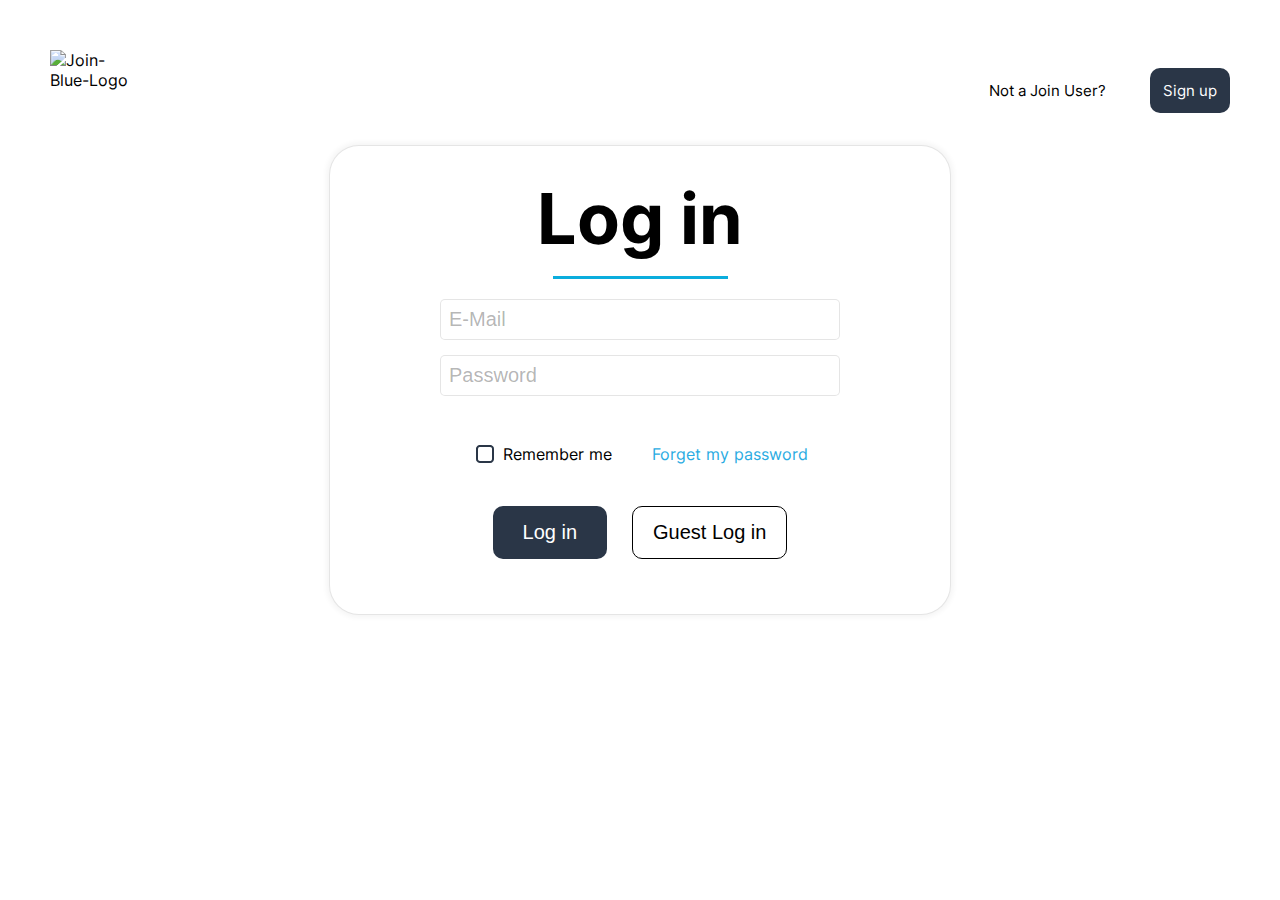
==== commit 4d805b63: "working on implementing privacy checkbox in register" ====
--- a/index.html
+++ b/index.html
@@ -5,7 +5,8 @@
     <meta charset="UTF-8">
     <meta http-equiv="X-UA-Compatible" content="IE=edge">
     <meta name="viewport" content="width=device-width, initial-scale=1.0">
-
+    <title>Login</title>
+    
     <!-- FAVICON -->
     <link rel="apple-touch-icon" sizes="120x120" href="./src/favicon/apple-touch-icon.png">
     <link rel="icon" type="image/png" sizes="32x32" href="./src/favicon/favicon-32x32.png">
@@ -21,23 +22,14 @@
     <link rel="stylesheet" href="./src/css/loginMobileCss.css">
 
     <!-- JS -->
+    <script src="./src/scripts/script.js"></script>
     <script src="./src/scripts/storage.js"></script>
     <script src="./src/scripts/registerlogin.js"></script>
     <script src="./src/scripts/summary.js"></script>
     <script src="./src/scripts/dataBase.js"></script>
-
-    <title>Login</title>
-    <!-- FAVICON -->
-    <link rel="apple-touch-icon" sizes="120x120" href="./src/favicon/apple-touch-icon.png">
-    <link rel="icon" type="image/png" sizes="32x32" href="./src/favicon/favicon-32x32.png">
-    <link rel="icon" type="image/png" sizes="16x16" href="./src/favicon/favicon-16x16.png">
-    <link rel="manifest" href="./src/favicon/site.webmanifest">
-    <link rel="mask-icon" href="./src/favicon/safari-pinned-tab.svg" color="#5bbad5">
-    <meta name="msapplication-TileColor" content="#da532c">
-    <meta name="theme-color" content="#ffffff">
 </head>
 
-<body onload="logininit()">
+<body onload="logininit(true)">
     <div class="join-Logo-Container login-animation-container">
         <img id="join-logo" src="./src/img/logo_blue_join.png" alt="Join-Blue-Logo">
         <img id="joinLogoMobile" class="join-logo-mobile" src="./src/img/logo_blue_join.png" alt="Join-Blue-Logo">
@@ -58,9 +50,15 @@
                         <input class="password-input" type="password" name="password" placeholder="Password"
                             id="password">
                     </div>
+                    <div class="registeredMsg dNone" id="regMsg">
+                        <div>You have successfully registered!</div>
+                    </div>
                     <div class="checkbox-container">
-                        <div class="checkbox"><input class="checkbox-input" type="checkbox" name="" id="loginCheckbox">
-                            <label for="remember-me">Remember me</label></div>
+                        <div class="checkbox">
+                            <!-- <input class="checkbox-input" type="checkbox" name="" id="loginCheckbox"> -->
+                            <img src="src/img/unchecked.png" id="remember-me-checkbox" onclick="toggleRememberMe()">
+                            <span>Remember me</span>
+                        </div>
                         <div class="forget-Password-Container"><a class="forgetpassword"
                                 href="forgetpassword.html">Forget my password</a></div>
                     </div>
@@ -72,11 +70,8 @@
             </form>
         </div>
     </div>
-    <div class="signIn-Container-mobile dNone">Not a Join User? <a class="sign-Up-Button" href="register.html">Sign
+    <div class="signIn-Container-mobile">Not a Join User? <a class="sign-Up-Button" href="register.html">Sign
             up</a></div>
-    <div class="message-container">
-        <div class="message" id="msgBox"></div>
-    </div>
 </body>
 
 </html>--- a/src/css/login.css
+++ b/src/css/login.css
@@ -49,11 +49,14 @@
     animation: fade_in 1.5s;
 }
 
+.signIn-Container-mobile {
+        display: none;
+    }
+
 @keyframes fade_in {
     0% {
         opacity: 0;
         transform: scale(0.5);
-
     }
 
     40% {
@@ -176,12 +179,12 @@
 
 .checkbox {
     padding-right: 40px;
-}
-
-.checkbox-input {
-    width: 18px;
-    height: 18px;
-    border: 1px solid black;
+    display: flex;
+    align-items: center;
+}
+
+#remember-me-checkbox {
+    margin-right: 6px;
 }
 
 .login-guest-button-container {
@@ -255,5 +258,12 @@
 }
 
 .dNone {
-    display: none;
+    display: none !important;
+}
+
+.registeredMsg {
+    display: flex;
+    justify-content: center;
+    font-weight: bold;
+    color: #2A3647;
 }--- a/src/css/loginMobileCss.css
+++ b/src/css/loginMobileCss.css
@@ -21,21 +21,10 @@
 }
 
 @media(max-width:1500px) {
-    .signIn-Container-mobile {
-        display: flex;
-        align-items: center;
-        justify-content: center;
-        transform: translateY(-50px);
-        font-size: 20px;
-    }
 
     .join-logo-mobile {
         margin-left: 20px;
         margin-top: 20px;
-    }
-
-    .signIn-Container-mobile {
-        display: none;
     }
 }
 
